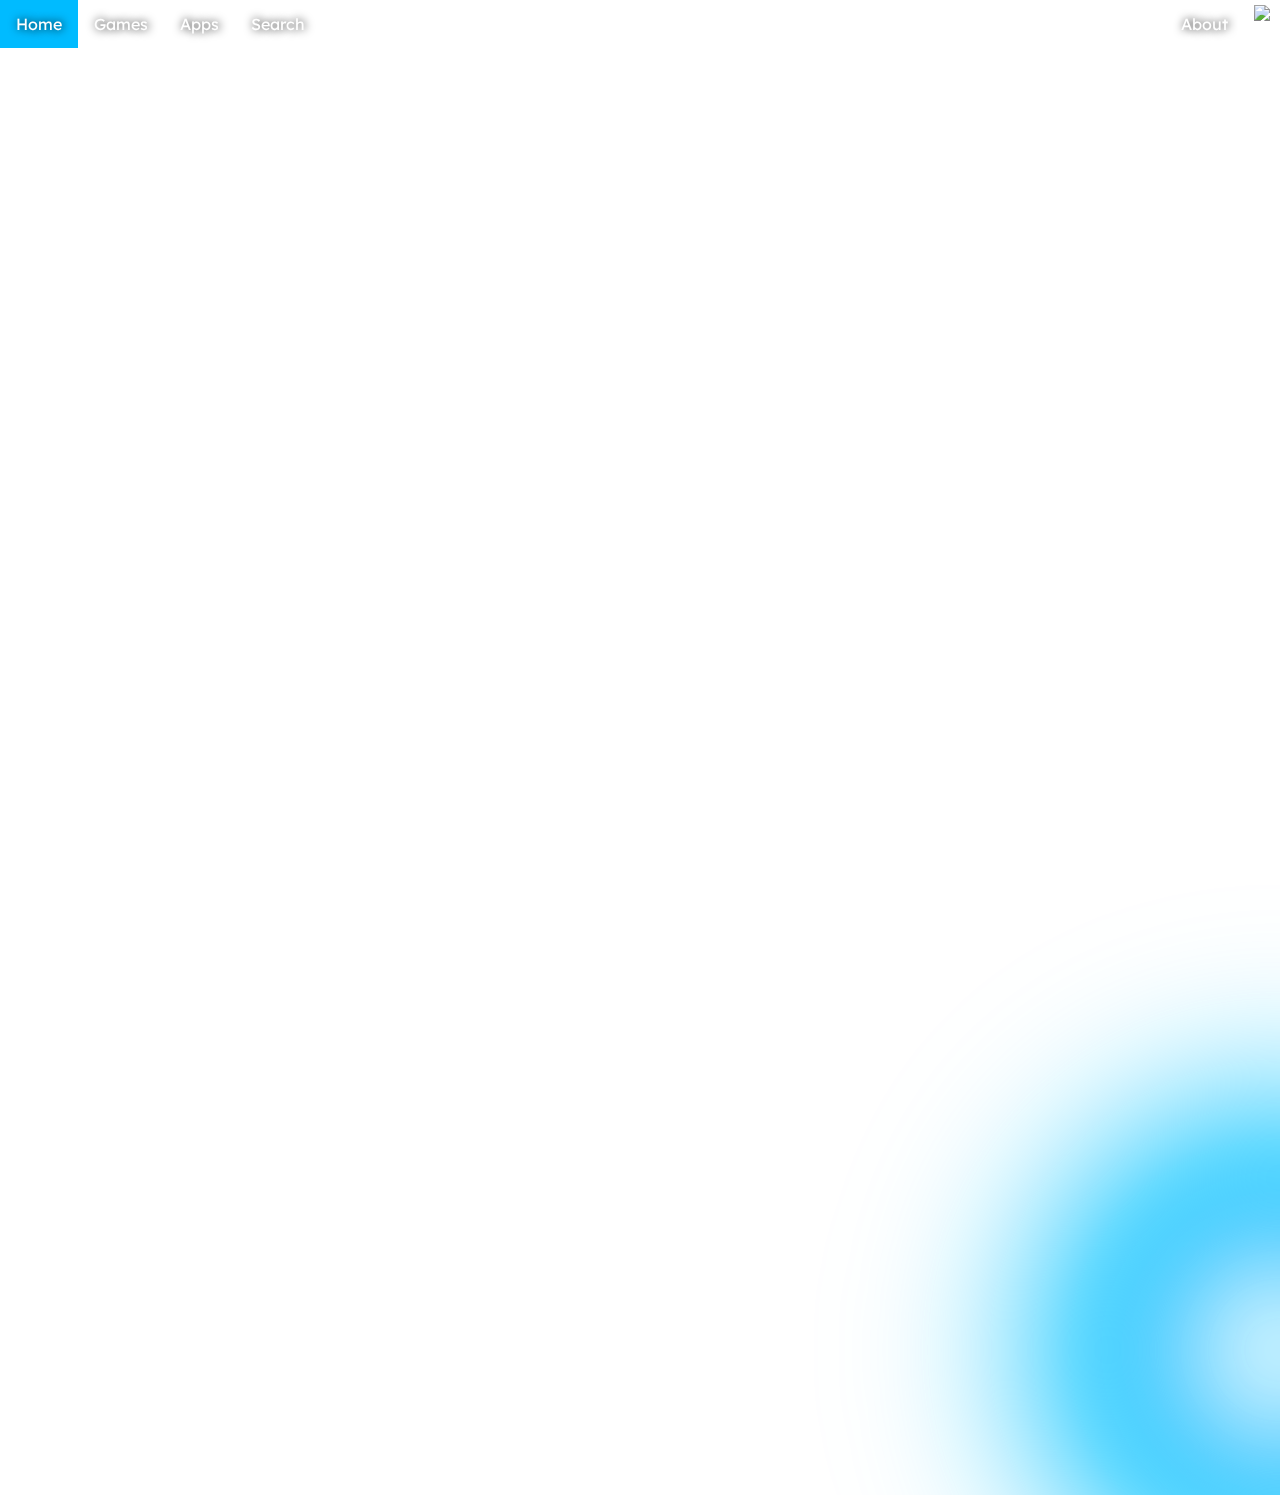
==== index.html @ 4f716bf6 "Update index.html" ====
<!DOCTYPE html>
<html>
<head>
<meta name="viewport" content="width=device-width, initial-scale=1">
<title>Gaming Escape</title>
  <link rel="stylesheet" href="src/styles.css">
</head>
<body>
<ul>
  <li><a class="active" href="index.html">Home</a> </li>
  <li><a href="games.html">Games</a></li>
  <li><a href="apps.html">Apps</a></li>
  <li><a href="search.html">Search</a></li>
 <a href="about.html"> <img src= /logo.jpg></a> 
  <li style="float:right"><a href="about.html">About</a></li>
</ul> 

  

<div style="text-align:center; position: absolute;
  top: 50%;
  left: 50%;">
  <h1 style="color: white; font-size: 40px; margin: 10px; margin-top: 150px font-family: Nunito, sans-serif; font-weight: 200;">Welcome to</h1>
   <h1 style="color: white; font-size: 70px; margin: 10px; font-family: Nunito, sans-serif; font-weight: 750;">The Gaming Escape</h1>
  <div class="dot"></div>
</div>

</body>
</html>
---- src/styles.css ----
@import url('https://fonts.googleapis.com/css2?family=Lexend:wght@500&display=swap');
@import url('https://fonts.googleapis.com/css2?family=Lexend:wght@500&family=Nunito:ital@0;1&display=swap');
body {
     margin: 0; 
     background-color: #ffffff;
     font-family: 'Lexend', sans-serif;
     overflow: hidden; /* Hide scrollbars */
}
.dot {
    box-shadow: 0 0 150px 100px #00bbff;
	border-radius: 50%;
	height: 290px;
	width: 290px;
	background-image: radial-gradient(
		farthest-corner at 50% 50%,
		#ffffff, #009dff
	);
	background-blend-mode: multiply;
	filter: blur(50px) contrast(1.1);
	position: fixed;
	transform: translate(-50%, -50%);
	left: 50vw;
	top: 100vh;
	position: absolute;
    z-index: -100;
}
 a {
  color: white;
  background-color: transparent;
  text-decoration: none;
}
    ul {
  backdrop-filter:blur(20px) brightness(150%);
  list-style-type: none;
  margin: 0;
  padding: 0;
  overflow: hidden;
  font-family: 'Lexend', sans-serif;
  color: white;
  text-shadow: #000000 1px 0 10px;
  
}

li {
  float: left;
}

li a {
  display: block;
  color: white;
  text-align: center;
  padding: 14px 16px;
  text-decoration: none;
}

li a:hover:not(.active) {
 background-color:  #00bbff;
}

.active {
  background-color:  #00bbff;
  }
ul {
   display: block;
  
        }
ul img {
  height: 35px;
  margin-right: 10px;
  margin-left: 10px;
  margin-top: 5px;
  margin-down: 5px;
  float:right;
        }
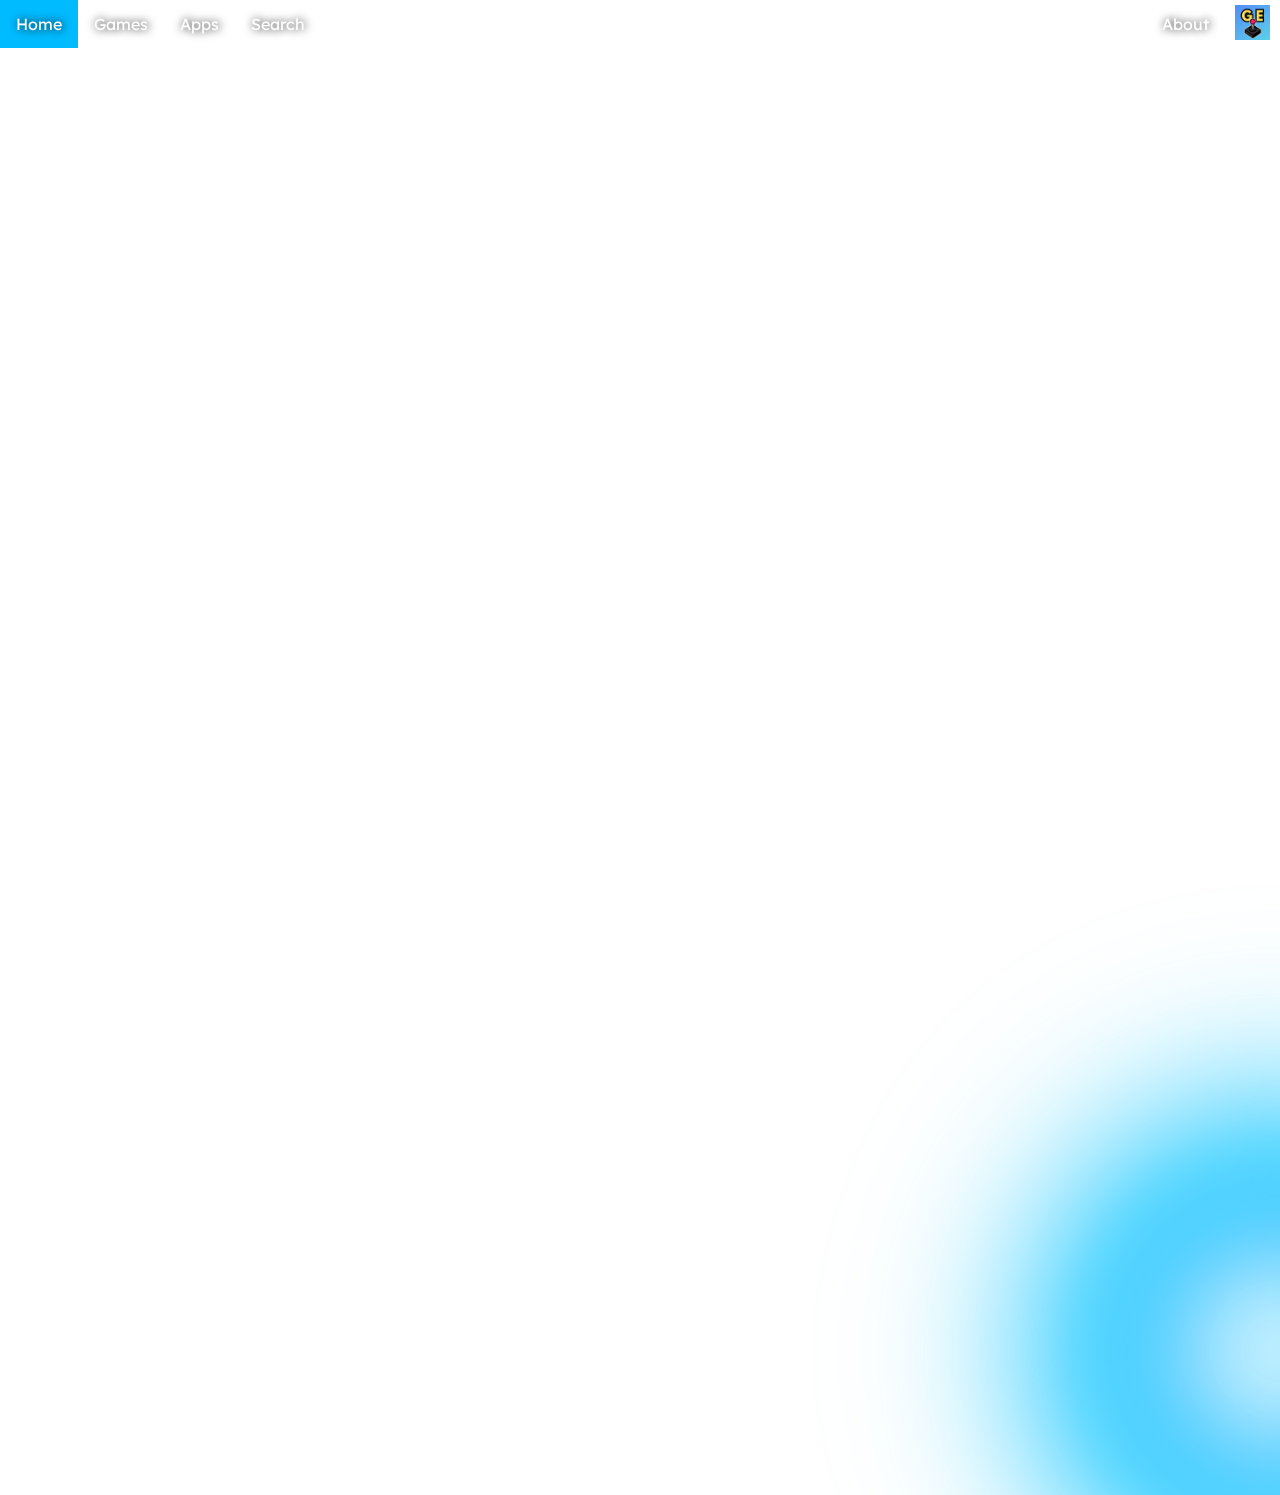
==== commit 4f923743: "Update index.html" ====
--- a/index.html
+++ b/index.html
@@ -11,7 +11,7 @@
   <li><a href="games.html">Games</a></li>
   <li><a href="apps.html">Apps</a></li>
   <li><a href="search.html">Search</a></li>
- <a href="about.html"> <img src= /logo.jpg></a> 
+ <a href="about.html"> <img src= /Logo.jpg></a> 
   <li style="float:right"><a href="about.html">About</a></li>
 </ul> 
 
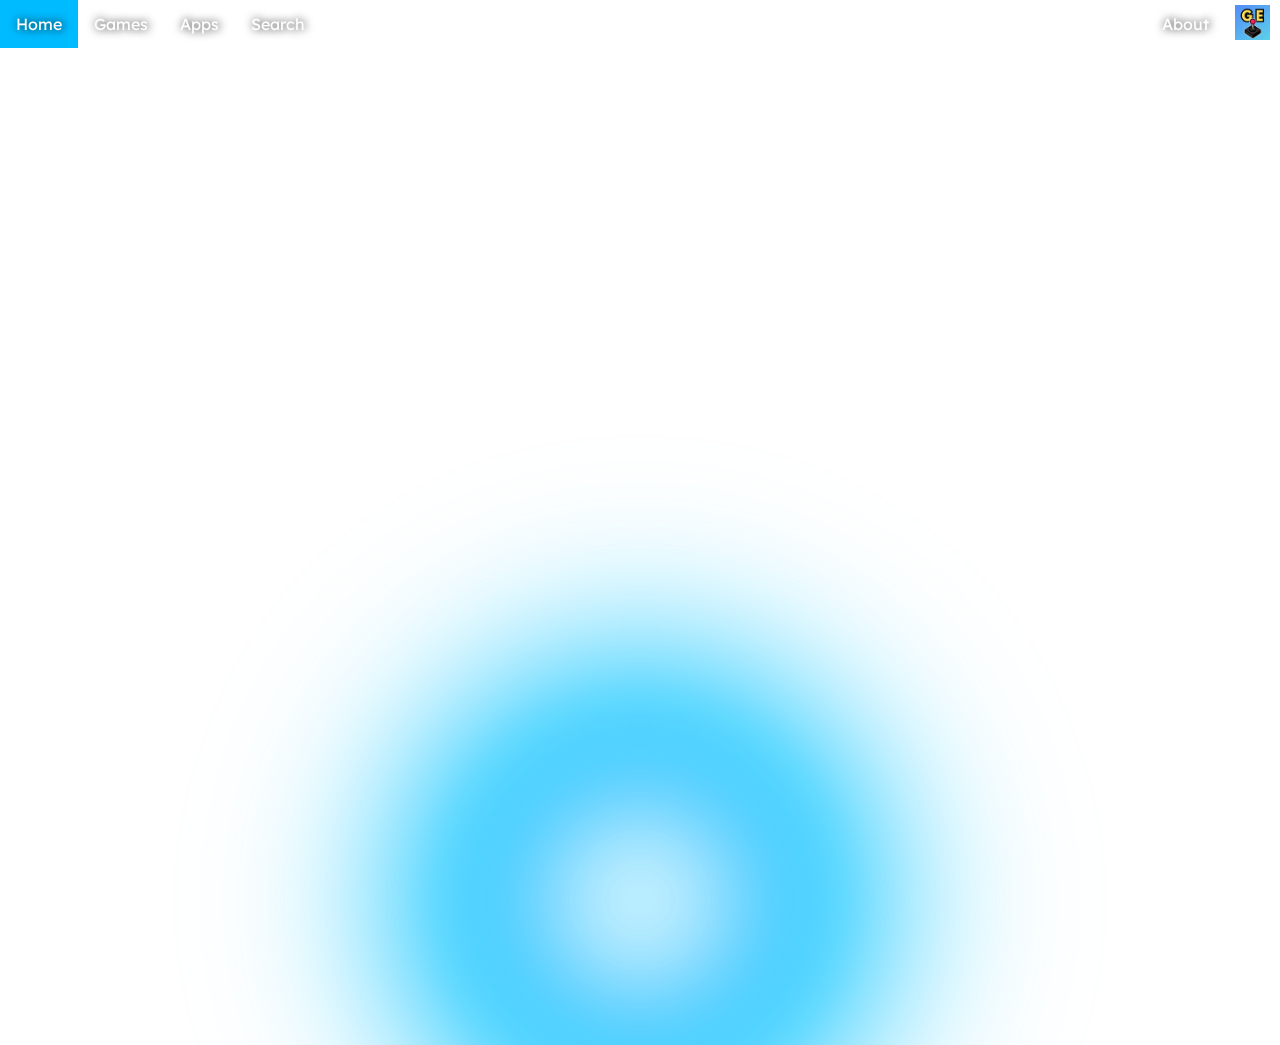
==== commit 65c8b9a2: "Update index.html" ====
--- a/index.html
+++ b/index.html
@@ -17,7 +17,7 @@
 
   
 
-<div style="text-align:center; position: absolute;
+<div style="text-align:center;
   top: 50%;
   left: 50%;">
   <h1 style="color: white; font-size: 40px; margin: 10px; margin-top: 150px font-family: Nunito, sans-serif; font-weight: 200;">Welcome to</h1>
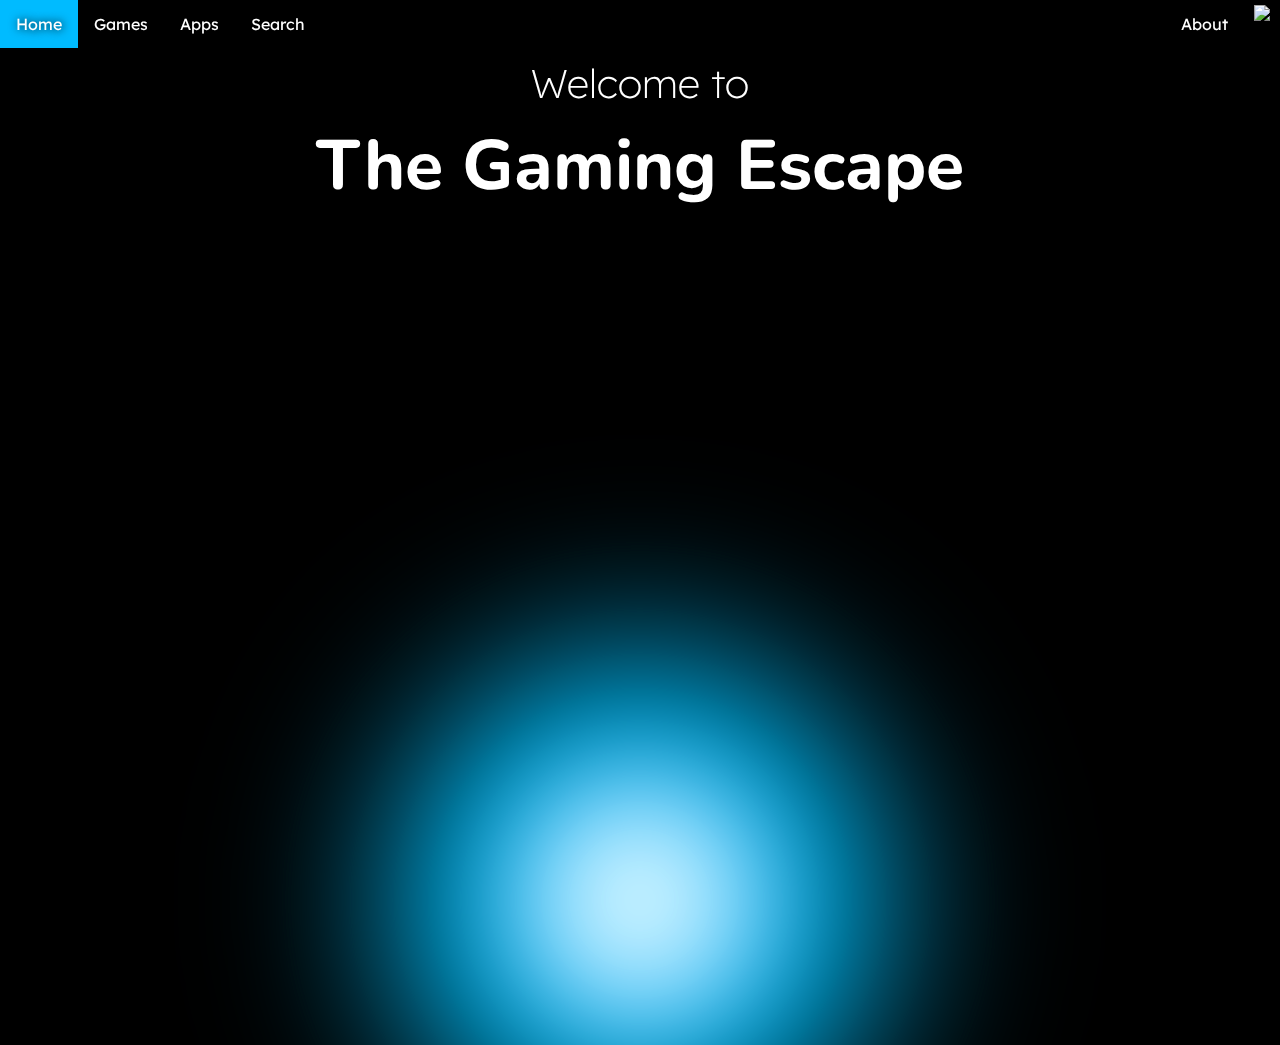
==== commit 24755364: "Update index.html" ====
--- a/index.html
+++ b/index.html
@@ -11,7 +11,7 @@
   <li><a href="games.html">Games</a></li>
   <li><a href="apps.html">Apps</a></li>
   <li><a href="search.html">Search</a></li>
- <a href="about.html"> <img src= /Logo.jpg></a> 
+ <a href="about.html"> <img src= latteWeb/Logo.jpg></a> 
   <li style="float:right"><a href="about.html">About</a></li>
 </ul> 
 
--- a/src/styles.css
+++ b/src/styles.css
@@ -2,7 +2,7 @@
 @import url('https://fonts.googleapis.com/css2?family=Lexend:wght@500&family=Nunito:ital@0;1&display=swap');
 body {
      margin: 0; 
-     background-color: #ffffff;
+     background-color: #000000;
      font-family: 'Lexend', sans-serif;
      overflow: hidden; /* Hide scrollbars */
 }
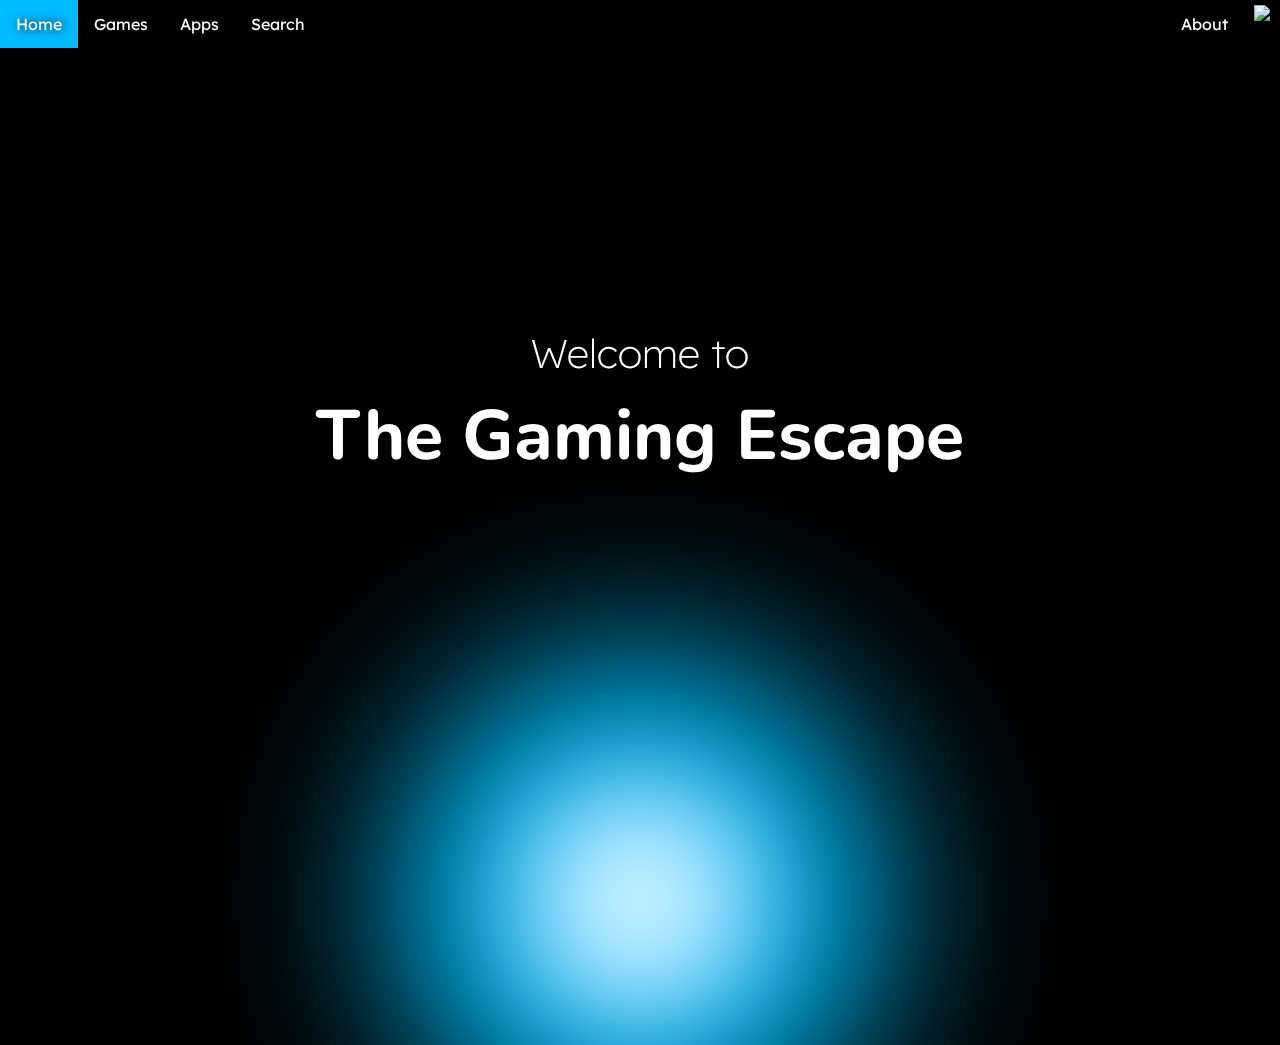
==== commit a6cd7cd2: "Update index.html" ====
--- a/index.html
+++ b/index.html
@@ -3,7 +3,7 @@
 <head>
 <meta name="viewport" content="width=device-width, initial-scale=1">
 <title>Gaming Escape</title>
-  <link rel="stylesheet" href="src/styles.css">
+  <link rel="stylesheet" href="https://Gr4ys0n.github.io/src/styles.css">
 </head>
 <body>
 <ul>
@@ -17,13 +17,11 @@
 
   
 
-<div style="text-align:center;
-  top: 50%;
-  left: 50%;">
+<div style="text-align:center;   padding: 30vh 0;">
   <h1 style="color: white; font-size: 40px; margin: 10px; margin-top: 150px font-family: Nunito, sans-serif; font-weight: 200;">Welcome to</h1>
    <h1 style="color: white; font-size: 70px; margin: 10px; font-family: Nunito, sans-serif; font-weight: 750;">The Gaming Escape</h1>
-  <div class="dot"></div>
+  
 </div>
-
+<div class="dot"></div>
 </body>
 </html> 
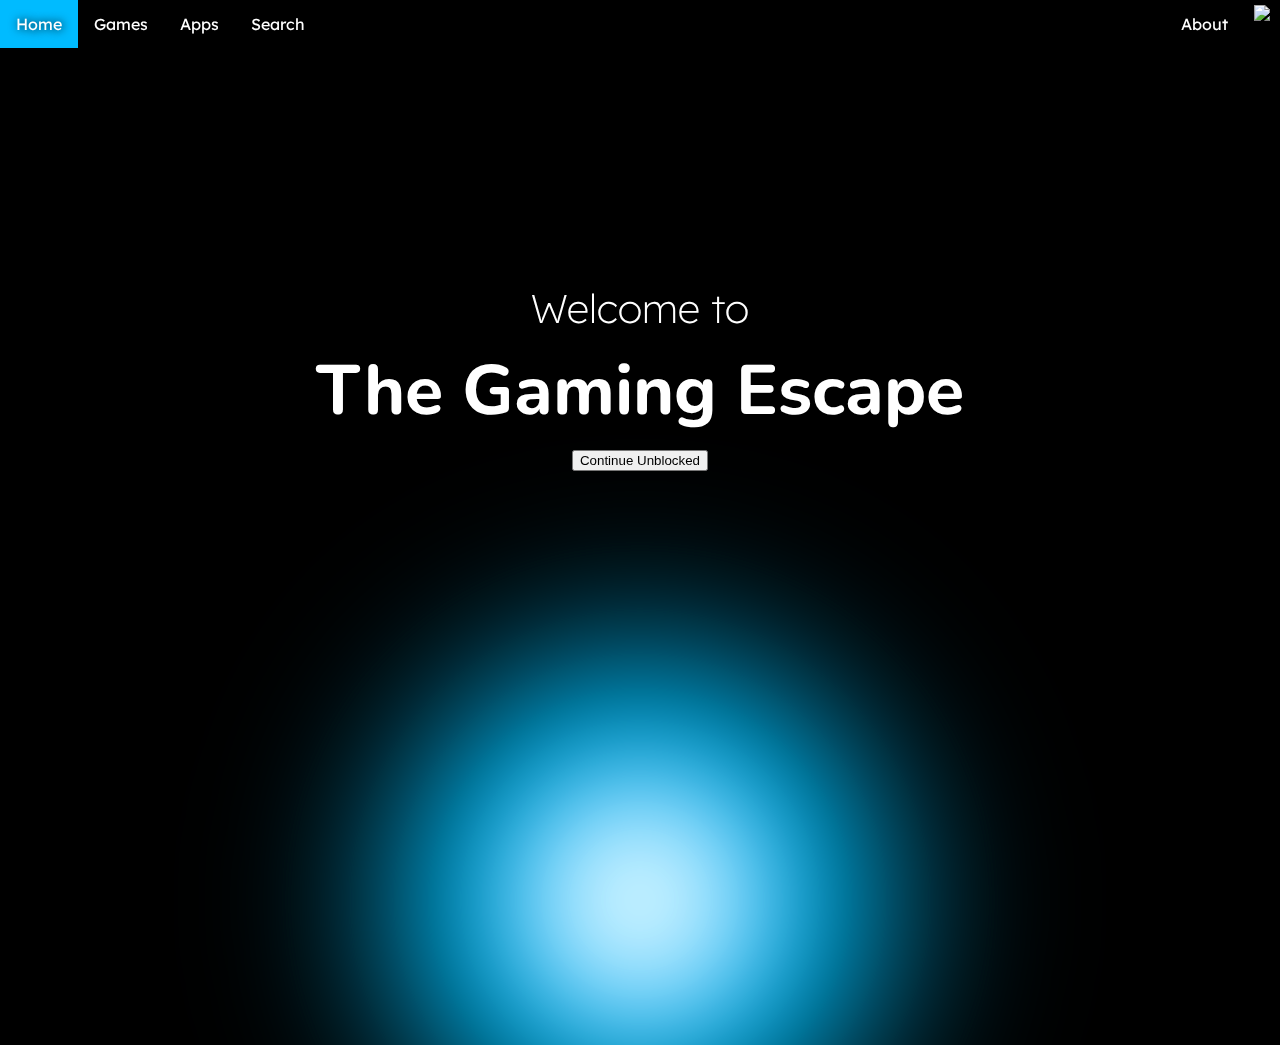
==== commit 93140b34: "Update index.html" ====
--- a/index.html
+++ b/index.html
@@ -3,7 +3,10 @@
 <head>
 <meta name="viewport" content="width=device-width, initial-scale=1">
 <title>Gaming Escape</title>
-  <link rel="stylesheet" href="https://Gr4ys0n.github.io/src/styles.css">
+  <link rel="stylesheet" href="/src/styles.css">
+<style> 
+
+</style>
 </head>
 <body>
 <ul>
@@ -17,10 +20,12 @@
 
   
 
-<div style="text-align:center;   padding: 30vh 0;">
+<div style="text-align:center;   padding: 25vh 0;">
   <h1 style="color: white; font-size: 40px; margin: 10px; margin-top: 150px font-family: Nunito, sans-serif; font-weight: 200;">Welcome to</h1>
    <h1 style="color: white; font-size: 70px; margin: 10px; font-family: Nunito, sans-serif; font-weight: 750;">The Gaming Escape</h1>
-  
+  <a href="search.html">
+  <button class="btn btn-gradient-border btn-glow">Continue Unblocked</button>
+    <a>
 </div>
 <div class="dot"></div>
 </body>
--- a/src/styles.css
+++ b/src/styles.css
@@ -0,0 +1,74 @@
+@import url('https://fonts.googleapis.com/css2?family=Lexend:wght@500&display=swap');
+@import url('https://fonts.googleapis.com/css2?family=Lexend:wght@500&family=Nunito:ital@0;1&display=swap');
+body {
+     margin: 0; 
+     background-color: #000000;
+     font-family: 'Lexend', sans-serif;
+     overflow: hidden; /* Hide scrollbars */
+}
+.dot {
+    box-shadow: 0 0 150px 100px #00bbff;
+	border-radius: 50%;
+	height: 290px;
+	width: 290px;
+	background-image: radial-gradient(
+		farthest-corner at 50% 50%,
+		#ffffff, #009dff
+	);
+	background-blend-mode: multiply;
+	filter: blur(50px) contrast(1.1);
+	position: fixed;
+	transform: translate(-50%, -50%);
+	left: 50vw;
+	top: 100vh;
+	position: absolute;
+    z-index: -100;
+}
+ a {
+  color: white;
+  background-color: transparent;
+  text-decoration: none;
+}
+    ul {
+  backdrop-filter:blur(20px) brightness(150%);
+  list-style-type: none;
+  margin: 0;
+  padding: 0;
+  overflow: hidden;
+  font-family: 'Lexend', sans-serif;
+  color: white;
+  text-shadow: #000000 1px 0 10px;
+  
+}
+
+li {
+  float: left;
+}
+
+li a {
+  display: block;
+  color: white;
+  text-align: center;
+  padding: 14px 16px;
+  text-decoration: none;
+}
+
+li a:hover:not(.active) {
+ background-color:  #00bbff;
+}
+
+.active {
+  background-color:  #00bbff;
+  }
+ul {
+   display: block;
+  
+        }
+ul img {
+  height: 35px;
+  margin-right: 10px;
+  margin-left: 10px;
+  margin-top: 5px;
+  margin-down: 5px;
+  float:right;
+        }
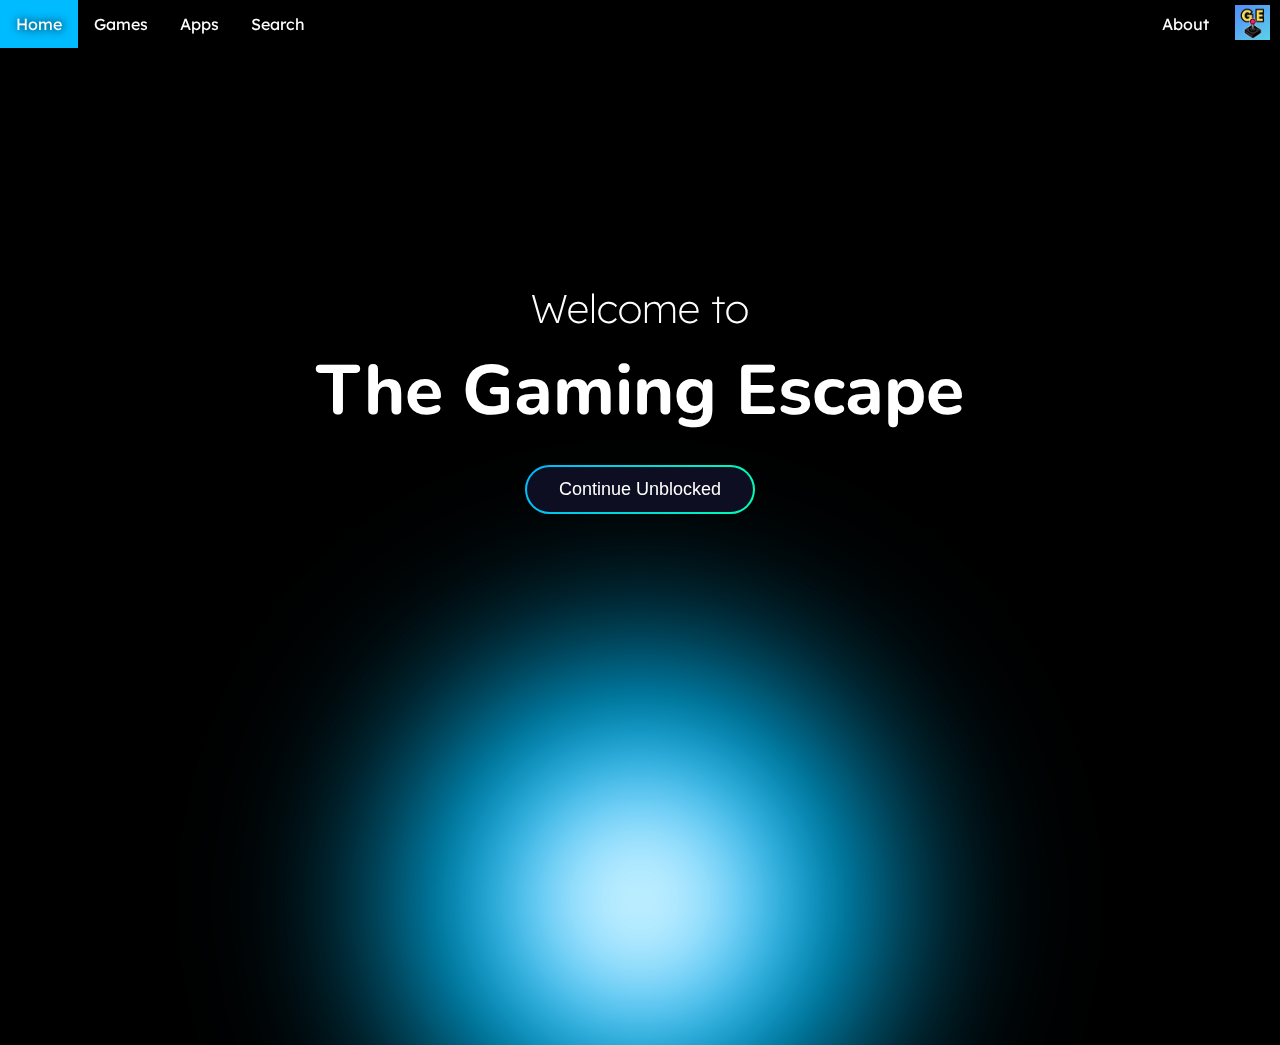
==== commit af82ec64: "Update index.html" ====
--- a/index.html
+++ b/index.html
@@ -14,7 +14,7 @@
   <li><a href="games.html">Games</a></li>
   <li><a href="apps.html">Apps</a></li>
   <li><a href="search.html">Search</a></li>
- <a href="about.html"> <img src= latteWeb/Logo.jpg></a> 
+ <a href="about.html"> <img src=/Logo.jpg></a> 
   <li style="float:right"><a href="about.html">About</a></li>
 </ul> 
 
--- a/src/styles.css
+++ b/src/styles.css
@@ -72,3 +72,23 @@
   margin-down: 5px;
   float:right;
         }
+:root {   
+/* light-blue */    --primary-color: 111, 76, 255;      
+/* white */   --text-color: 256, 256, 256; } 
+.btn {   
+      font-size: 18px;   
+      padding: 12px 32px;   
+      margin: 1rem;   
+      cursor: pointer;   
+      border-radius: 4px;  
+      transition: all 0.3s ease;   
+	border-radius: 50px; }  
+.btn-glow:hover {   
+	box-shadow: rgba(var(--primary-color), 0.5) 0px 0px 20px 0px; } 
+/* https://sushi.com/ */ 
+.btn-gradient-border {   
+	color: rgba(var(--text-color));   
+	border: 2px double transparent;       
+	background-image: linear-gradient(rgb(13, 14, 33), rgb(13, 14, 33)), 
+		radial-gradient(circle at left top, rgb(0, 183, 255), rgb(0, 255, 179));   
+	background-origin: border-box;   background-clip: padding-box, border-box;}
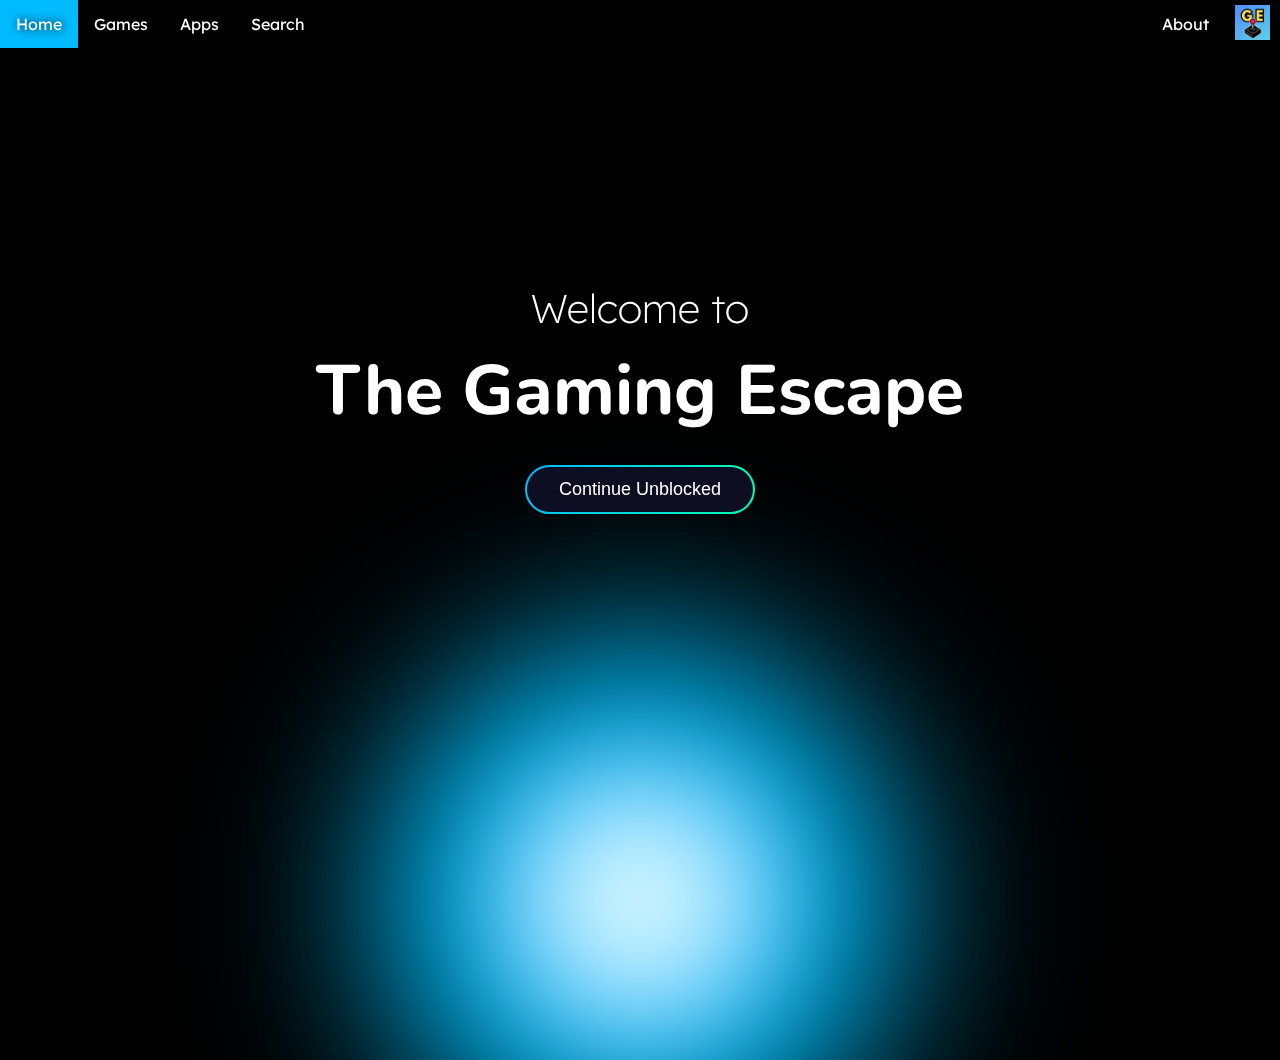
==== commit 1f33b52d: "Update index.html" ====
--- a/index.html
+++ b/index.html
@@ -4,6 +4,7 @@
 <meta name="viewport" content="width=device-width, initial-scale=1">
 <title>Gaming Escape</title>
   <link rel="stylesheet" href="/src/styles.css">
+  <link rel="icon" type="image/x-icon" href="/src/images/favicon.jpg">
 <style> 
 
 </style>
--- a/src/styles.css
+++ b/src/styles.css
@@ -9,8 +9,8 @@
 .dot {
     box-shadow: 0 0 150px 100px #00bbff;
 	border-radius: 50%;
-	height: 290px;
-	width: 290px;
+	height: 320px;
+	width: 320px;
 	background-image: radial-gradient(
 		farthest-corner at 50% 50%,
 		#ffffff, #009dff
